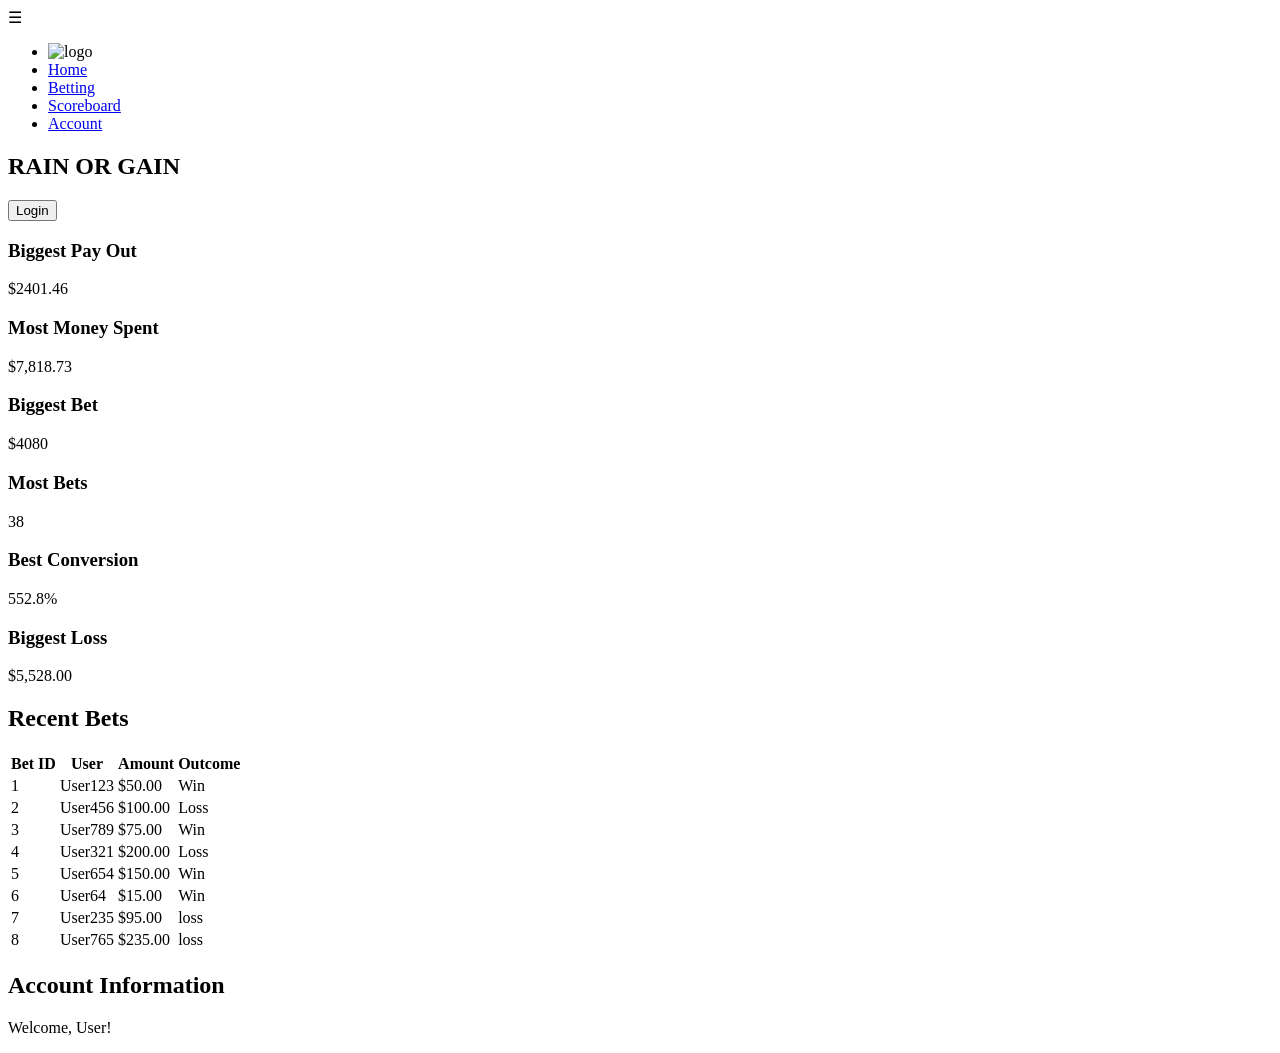
==== index.html @ 5d146974 "Rename Index.html to index.html" ====
<!DOCTYPE html>
<html lang="en">
<head>
  <meta charset="UTF-8">
  <meta name="viewport" content="width=device-width, initial-scale=1.0">
  <link rel="stylesheet" href="indexstyles.css">
  <title>Rain Or Gain</title>
</head>
<body>
<nav class="navbar">
  <div class="menu-icon">☰</div>

  <ul>
    <li class="logo">
      <img src="../Website-Rain or Gain/RainOrGain.png" alt="logo">
    </li>

    <li><a class="active" href="index.html">Home</a></li>
    <li><a href="betting.html">Betting</a></li>
    <li><a href="scoreboard.html">Scoreboard</a></li>
    <li><a href="account.html">Account</a></li>
  </ul>
</nav>


<header class="topbartoppartbitthingy">
        <h2>RAIN OR GAIN</h2>

        <div class="login">
            <button>Login</button>
        </div>
</header>


<div class="cards-container">
  <div class="card">
    <h3>Biggest Pay Out</h3>
    <p>$2401.46</p>
  </div>
  
  <div class="card">
    <h3>Most Money Spent</h3>
    <p>$7,818.73</p>
  </div>

  <div class="card">
    <h3>Biggest Bet</h3>
    <p>$4080</p>
  </div>

  <div class="card">
    <h3>Most Bets</h3>
    <p>38</p>
  </div>

  <div class="card">
    <h3>Best Conversion</h3>
    <p>552.8%</p>
  </div>

  <div class="card">
    <h3>Biggest Loss</h3>
    <p>$5,528.00</p>
  </div>
</div>


<div class="bet-table-box">
  <h2>Recent Bets</h2>
  <table class="bet-table">
    <thead>
      <tr>
        <th>Bet ID</th>
        <th>User</th>
        <th>Amount</th>
        <th>Outcome</th>
      </tr>
    </thead>
    <tbody>
      <tr>
        <td>1</td>
        <td>User123</td>
        <td>$50.00</td>
        <td>Win</td>
      </tr>
      <tr>
        <td>2</td>
        <td>User456</td>
        <td>$100.00</td>
        <td>Loss</td>
      </tr>
      <tr>
        <td>3</td>
        <td>User789</td>
        <td>$75.00</td>
        <td>Win</td>
      </tr>
      <tr>
        <td>4</td>
        <td>User321</td>
        <td>$200.00</td>
        <td>Loss</td>
      </tr>
      <tr>
        <td>5</td>
        <td>User654</td>
        <td>$150.00</td>
        <td>Win</td>
      </tr>
      <tr>
        <td>6</td>
        <td>User64</td>
        <td>$15.00</td>
        <td>Win</td>
      </tr>
      <tr>
        <td>7</td>
        <td>User235</td>
        <td>$95.00</td>
        <td>loss</td>
      </tr>
      <tr>
        <td>8</td>
        <td>User765</td>
        <td>$235.00</td>
        <td>loss</td>
      </tr>
    </tbody>
  </table>
</div>
<div class="account-card">
  <h2>Account Information</h2>
  <p>Welcome, User!</p>
</div>
</HTML>
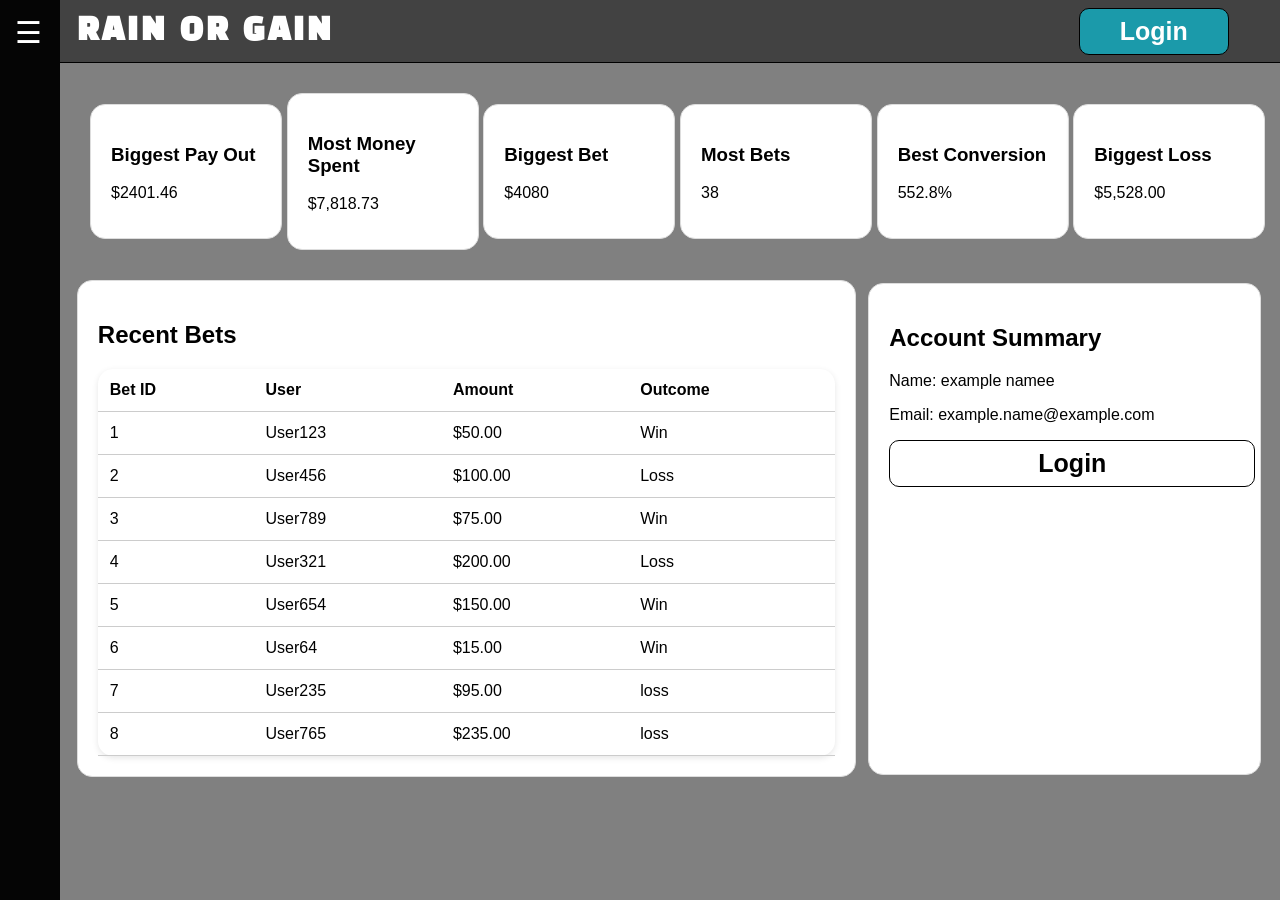
==== commit f099f6a5: "Merge branch 'master' of https://github.com/AlexT776/Website-Rain-or-Gain" ====
--- a/index.html
+++ b/index.html
@@ -12,7 +12,7 @@
 
   <ul>
     <li class="logo">
-      <img src="../Website-Rain or Gain/RainOrGain.png" alt="logo">
+      <img src="RainOrGain.png" alt="logo">
     </li>
 
     <li><a class="active" href="index.html">Home</a></li>
@@ -64,8 +64,8 @@
   </div>
 </div>
 
-
-<div class="bet-table-box">
+<div class="bottom-bit">
+  <div class="bet-table-box">
   <h2>Recent Bets</h2>
   <table class="bet-table">
     <thead>
@@ -127,9 +127,15 @@
       </tr>
     </tbody>
   </table>
-</div>
-<div class="account-card">
-  <h2>Account Information</h2>
-  <p>Welcome, User!</p>
+  </div>
+
+  <div class="account-card">
+    <h2>Account Summary</h2>
+    <p>Name: example namee</p>
+    <p>Email: example.name@example.com</p>
+    <div class="login2">
+      <button>Login</button>
+    </div>
+  </div>
 </div>
 </HTML>
--- a/indexstyles.css
+++ b/indexstyles.css
@@ -0,0 +1,366 @@
+ @font-face {
+    font-family: 'Blackhan';
+    src: url('Black_Han_Sans/BlackHanSans-Regular.ttf') format('truetype');
+}
+
+body, html {
+    margin: 0;
+    padding: 0;
+    font-family: Arial, sans-serif;
+    background-color: grey;
+}
+
+.navbar {
+    position: fixed;
+    top: 0;
+    left: 0;
+    width: 60px;             
+    height: 100%;
+    background: #050505;
+    overflow: hidden;
+    transition: width 0.3s ease;
+}
+
+.navbar a {
+    color: white;
+    text-decoration: none;
+    font-weight: bold;
+    font-size: 16px;
+    padding: 14px 16px;
+    transition: background 0.3s ease;
+    border-radius: 6px;
+}
+
+.navbar:hover {
+    width: 220px;
+}
+
+.menu-icon {
+    color: white;
+    font-size: 30px;
+    padding: 15px;
+    cursor: pointer;
+}
+
+.navbar ul {
+    list-style: none;
+    padding: 0;
+    margin: 20px 0 0;
+}
+
+.navbar li {
+    width: 100%;
+}
+
+.navbar a {
+    display: block;
+    color: white;
+    text-decoration: none;
+    padding: 15px 20px;
+    white-space: nowrap;
+}
+
+.navbar a:hover {
+    background-color: rgba(23, 125, 209, 0.63);
+    border-radius: 6px;
+    opacity: 0.7;
+}
+
+.logo {
+    text-align: center;
+    margin-bottom: 20px;
+}
+
+.logo img {
+    width: 120px;
+}
+
+.navbar img,
+.navbar a {
+    opacity: 0;
+    transition: opacity 0.2s ease;
+}
+
+.navbar:hover img,
+.navbar:hover a {
+    opacity: 1;
+}
+
+.active {
+    background-color: #1B9AAA;
+}
+
+.cards-container{
+    margin-left:60px;
+    padding:30px;
+    align-items: center;
+    display:grid;
+    grid-template-columns:repeat(6,1fr);
+    gap:20px;
+}
+
+.card{
+    background:white;
+    border:1px solid #ddd;
+    border-radius:15px;
+    padding:20px;
+    box-shadow:0 2px 6px grey;
+    width: 85%; 
+    transition: all 0.3s ease;
+}
+
+.card:hover{
+    box-shadow:0 4px 12px rgba(0,0,0,0.2);
+    transform: translateY(-5px);      
+    transition: all 0.3s ease;
+    background:#1B9AAA;
+    border:1px solid #000;
+    color:white;
+}
+
+.topbartoppartbitthingy{
+    display:flex;
+    justify-content:space-between;
+    align-items:center;
+    background: rgb(66, 66, 66);
+    border-bottom:1px solid #000;
+
+}
+
+.topbartoppartbitthingy h2{
+    font-size:30px;
+    margin-left:6%;
+    color:white;
+    font-family: 'Blackhan';
+    letter-spacing: 3px;
+    margin-bottom: 12px;
+    margin-top: 12px;
+    
+}
+
+.login{
+    display:flex;
+    align-items:center;
+    gap:15px;
+    margin-right:4%;
+}
+
+.login button{
+    padding:8px 40px;
+    background: #1B9AAA;
+    color: white;
+    border: 1px solid #000;
+    cursor: pointer;
+    font-size: 25px;
+    font-weight: bold;
+    border-radius: 10px;
+}
+
+.bottom-bit{
+    display:flex;
+    justify-content:space-between;
+    align-items:flex-start;
+    gap:12px;
+    align-items: center;
+}
+
+.bet-table-box{
+    display:block;
+    gap:25px;
+    margin-left:6%;
+    background:white;
+    border:1px solid #ddd;
+    border-radius:15px;
+    padding:20px;
+    box-shadow:0 2px 6px grey;
+    width: 61%; 
+    transition: all 0.3s ease;
+}
+
+.bet-table-box:hover{
+    box-shadow:0 4px 12px rgba(0,0,0,0.2);
+    transform: translateY(-5px);      
+    transition: all 0.3s ease;
+    background:#1B9AAA;
+    border:1px solid #000;
+    color:white;
+}
+
+.bet-table{
+    background:white;
+    color:#000;
+    border-radius:15px;
+    padding:25px;
+    box-shadow:0 2px 6px rgba(0,0,0,.1);
+    border-collapse:collapse;
+    width:100%;
+}
+
+.bet-table th,
+.bet-table td{
+    padding:12px;
+    text-align:left;
+    border-bottom:1px solid #ccc;
+}
+
+.account-card{
+    display:block;
+    gap:25px;
+    background:white;
+    border:1px solid #ddd;
+    border-radius:15px;
+    padding:20px;
+    box-shadow:0 2px 6px grey;
+    width: 29%;
+    height: 450px;
+    margin-right:1.5%;
+    transition: all 0.3s ease;
+}
+
+.account-card:hover{
+    box-shadow:0 4px 12px rgba(0,0,0,0.2);
+    transform: translateY(-5px);      
+    transition: all 0.3s ease;
+    background:#1B9AAA;
+    border:1px solid #000;
+    color:white;
+}
+
+.login2{
+    display:flex;
+    align-items:center;
+    gap:15px;
+    margin-right:4%;
+}
+
+.login2 button{
+    padding:8px 44%;
+    background: white;
+    color: black;
+    border: 1px solid #000;
+    cursor: pointer;
+    font-size: 25px;
+    font-weight: bold;
+    border-radius: 10px;
+}
+
+
+
+
+/*betting page*/
+.map-container{
+    display:block;
+    gap:25px;
+    margin-left:3%;
+    border-radius:15px;
+    box-shadow:0 2px 6px grey;
+    width: 97%; 
+}
+.leftbox{
+    display:block;
+    gap:25px;
+    margin-left:6%;
+    background:white;
+    border:1px solid #ddd;
+    border-radius:15px;
+    padding:20px;
+    box-shadow:0 2px 6px grey;
+    width: 6%; 
+}
+
+
+
+/*account page*/
+
+
+
+.profile-name {
+    display: flex;
+    justify-content: space-between;
+    font-size: 20px;
+    line-height: 1.9;
+}
+
+.profile-name button,
+.profile-edit {
+    border: none;
+    background: transparent;
+    font-size: 25px;
+    cursor: pointer;
+}
+
+.profile-image {
+    background: #eee;
+    border-radius: 15px;
+    height: 15px;
+    width: 15px;
+}j
+
+.profile-edit {
+    display: block;
+    margin-left: auto;
+    margin-top: -80px;
+    margin-bottom: 15px;
+}
+
+.visibility {
+    display: flex;
+    background: #222;
+    border-radius: 20px;
+    overflow: hidden;
+    margin-bottom: 18px;
+}
+
+.visibility button {
+    flex: 1;
+    background: transparent;
+    color: white;
+    border: none;
+    padding: 8px 5px;
+    font-size: 10px;
+}
+
+.visibility button:hover {
+    background: #444;
+}
+
+.closing-bet {
+    border: 1.5px solid #075c75;
+    border-radius: 13px;
+    padding: 9px;
+    margin-top: 12px;
+}
+
+.closing-bet:hover{
+    box-shadow:0 4px 12px rgba(0,0,0,0.2);
+    transform: translateY(-5px);      
+    transition: all 0.3s ease;
+    background:#1B9AAA;
+    border:1px solid #000;
+    color:white;
+}
+
+.bet-heading {
+    display: grid;
+    grid-template-columns: 1.4fr 1fr 1fr;
+    align-items: center;
+    gap: 5px;
+}
+
+.bet-heading strong {
+    font-size: 16px;
+}
+
+.bet-heading span {
+    font-size: 10px;
+}
+
+.bet-info {
+    display: grid;
+    grid-template-columns: 1.4fr 1fr 1fr;
+    margin-top: 7px;
+    font-size: 10px;
+}
+
+
+
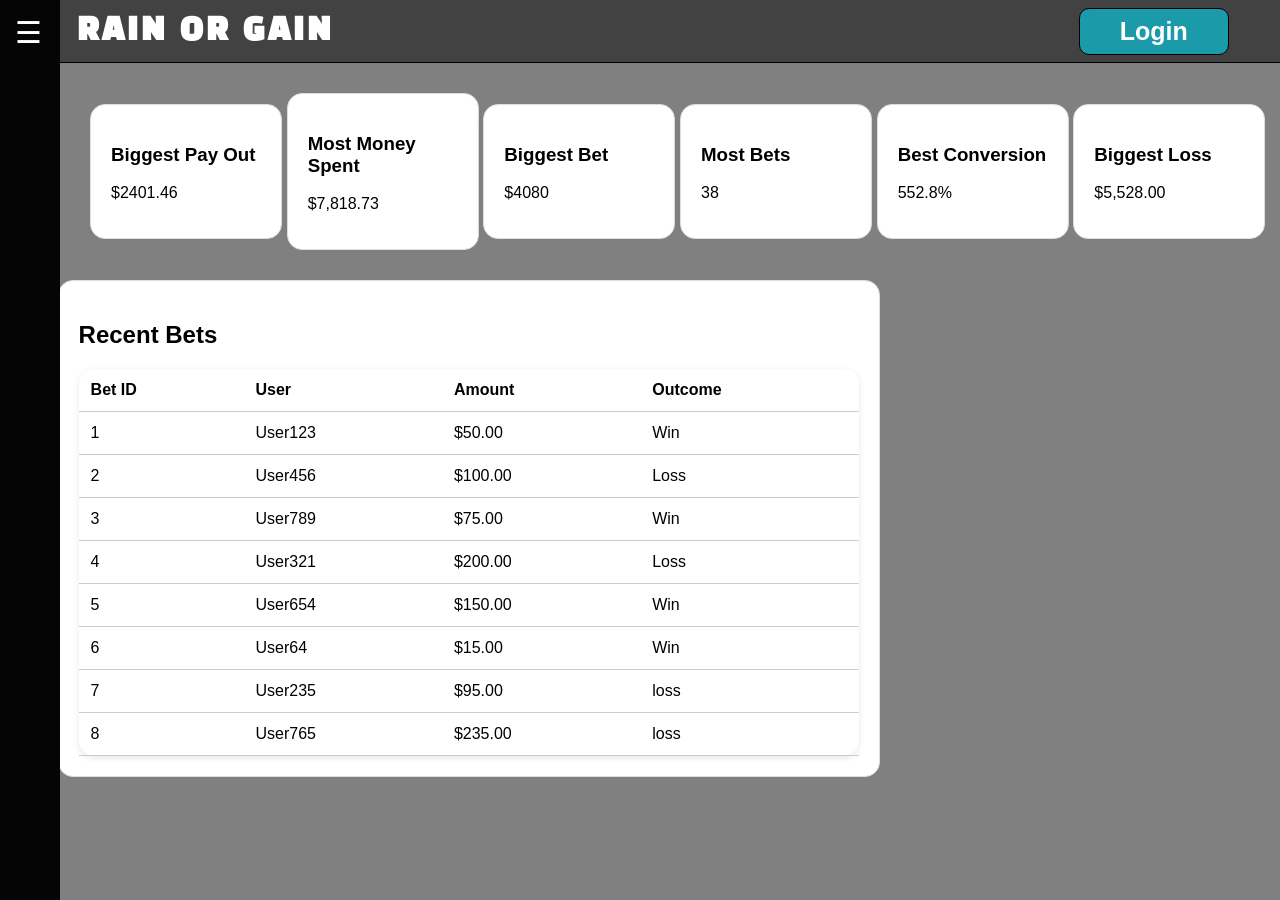
==== commit 15098ecd: "fixed the profile card and broke the account cards" ====
--- a/index.html
+++ b/index.html
@@ -128,14 +128,5 @@
     </tbody>
   </table>
   </div>
-
-  <div class="account-card">
-    <h2>Account Summary</h2>
-    <p>Name: example namee</p>
-    <p>Email: example.name@example.com</p>
-    <div class="login2">
-      <button>Login</button>
-    </div>
-  </div>
 </div>
 </HTML>
--- a/indexstyles.css
+++ b/indexstyles.css
@@ -167,7 +167,7 @@
 .bet-table-box{
     display:block;
     gap:25px;
-    margin-left:6%;
+    margin-left:4.5%;
     background:white;
     border:1px solid #ddd;
     border-radius:15px;
@@ -177,14 +177,7 @@
     transition: all 0.3s ease;
 }
 
-.bet-table-box:hover{
-    box-shadow:0 4px 12px rgba(0,0,0,0.2);
-    transform: translateY(-5px);      
-    transition: all 0.3s ease;
-    background:#1B9AAA;
-    border:1px solid #000;
-    color:white;
-}
+
 
 .bet-table{
     background:white;
@@ -203,46 +196,7 @@
     border-bottom:1px solid #ccc;
 }
 
-.account-card{
-    display:block;
-    gap:25px;
-    background:white;
-    border:1px solid #ddd;
-    border-radius:15px;
-    padding:20px;
-    box-shadow:0 2px 6px grey;
-    width: 29%;
-    height: 450px;
-    margin-right:1.5%;
-    transition: all 0.3s ease;
-}
-
-.account-card:hover{
-    box-shadow:0 4px 12px rgba(0,0,0,0.2);
-    transform: translateY(-5px);      
-    transition: all 0.3s ease;
-    background:#1B9AAA;
-    border:1px solid #000;
-    color:white;
-}
-
-.login2{
-    display:flex;
-    align-items:center;
-    gap:15px;
-    margin-right:4%;
-}
-
-.login2 button{
-    padding:8px 44%;
-    background: white;
-    color: black;
-    border: 1px solid #000;
-    cursor: pointer;
-    font-size: 25px;
-    font-weight: bold;
-    border-radius: 10px;
-}
+
 
 
 
@@ -254,113 +208,160 @@
     margin-left:3%;
     border-radius:15px;
     box-shadow:0 2px 6px grey;
-    width: 97%; 
-}
-.leftbox{
+    width: 97%;
+}
+
+.create-bet{
     display:block;
     gap:25px;
-    margin-left:6%;
+    margin-top:0.5%;
+    margin-right:2%;
+    margin-left:20px;
     background:white;
     border:1px solid #ddd;
     border-radius:15px;
     padding:20px;
     box-shadow:0 2px 6px grey;
-    width: 6%; 
-}
-
-
+    width: 40%;
+}
+
+
+
+.input-box {
+    width: 95%;
+    padding: 12px;
+    border: 2px solid #ccc;
+    border-radius: 8px;
+    font-size: 16px;
+    outline: none;
+}
+
+.input-box:focus {
+    border-color: #3498db;
+}
+
+.create-bet-button {
+    padding: 10px 20px;
+    background-color: #1B9AAA;
+    color: white;
+    border: none;
+    border-radius: 8px;
+    cursor: pointer;
+    font-size: 16px;
+    width: 100%;
+}
 
 /*account page*/
-
-
-
-.profile-name {
+.account-card {
+    display: block;
+    width: 90%;
+    margin: 6%;
+    margin-top: 2%;
+    padding: 28px;
+    background: #fff;
+    border: 1px solid #e2e6e8;
+    border-radius: 16px;
+    box-shadow: 0 4px 14px rgba(0, 0, 0, 0.06);
+}
+
+.account-card-heading h2 {
+    margin: 0 0 6px;
+    font-size: 23px;
+}
+
+.account-card-heading p {
+    margin: 0;
+    font-size: 13px;
+    color: #777;
+}
+
+.account-form-thingy {
     display: flex;
-    justify-content: space-between;
-    font-size: 20px;
-    line-height: 1.9;
-}
-
-.profile-name button,
-.profile-edit {
-    border: none;
-    background: transparent;
-    font-size: 25px;
+    flex-direction: column;
+    gap: 18px;
+}
+
+.form {
+    display: flex;
+    flex-direction: column;
+    gap: 8px;
+}
+
+.form label {
+    font-size: 14px;
+    font-weight: 600;
+    color: #333;
+}
+
+.form input {
+    box-sizing: border-box;
+    width: 100%;
+    min-width: 0;
+    padding: 13px 14px;
+    font-family: inherit;
+    font-size: 14px;
+    color: #222;
+    background: #fafafa;
+    border: 1px solid #d8dfe2;
+    border-radius: 9px;
+    outline: none;
+    transition: border-color 0.2s, box-shadow 0.2s;
+}
+
+.form input:focus {
+    border-color: #1B9AAA;
+    box-shadow: 0 0 0 3px rgba(27, 154, 170, 0.15);
+    background: #fff;
+}
+
+.account-login,
+.account-signup {
+    box-sizing: border-box;
+    width: 100%;
+    padding: 13px;
+    border-radius: 9px;
+    font-size: 15px;
+    font-weight: 700;
     cursor: pointer;
 }
 
-.profile-image {
-    background: #eee;
-    border-radius: 15px;
-    height: 15px;
-    width: 15px;
-}j
-
-.profile-edit {
-    display: block;
-    margin-left: auto;
-    margin-top: -80px;
-    margin-bottom: 15px;
-}
-
-.visibility {
-    display: flex;
-    background: #222;
-    border-radius: 20px;
-    overflow: hidden;
-    margin-bottom: 18px;
-}
-
-.visibility button {
-    flex: 1;
-    background: transparent;
-    color: white;
-    border: none;
-    padding: 8px 5px;
-    font-size: 10px;
-}
-
-.visibility button:hover {
-    background: #444;
-}
-
-.closing-bet {
-    border: 1.5px solid #075c75;
-    border-radius: 13px;
-    padding: 9px;
-    margin-top: 12px;
-}
-
-.closing-bet:hover{
+.account-login {
+    margin-top: 4px;
+    color: white;
+    background: #1B9AAA;
+    border: 1px solid #1B9AAA;
+    transition: all 0.3s ease;
+}
+
+.account-login:hover {
     box-shadow:0 4px 12px rgba(0,0,0,0.2);
     transform: translateY(-5px);      
     transition: all 0.3s ease;
-    background:#1B9AAA;
-    border:1px solid #000;
-    color:white;
-}
-
-.bet-heading {
-    display: grid;
-    grid-template-columns: 1.4fr 1fr 1fr;
+}
+
+.account-signup {
+    color: #147d8a;
+    background: white;
+    border: 1px solid #1B9AAA;
+    transition: all 0.3s ease;
+}
+
+.account-signup:hover {
+    box-shadow:0 4px 12px rgba(0,0,0,0.2);
+    transform: translateY(-5px);      
+    transition: all 0.3s ease;
+}
+
+.form-divider {
+    display: flex;
     align-items: center;
-    gap: 5px;
-}
-
-.bet-heading strong {
-    font-size: 16px;
-}
-
-.bet-heading span {
-    font-size: 10px;
-}
-
-.bet-info {
-    display: grid;
-    grid-template-columns: 1.4fr 1fr 1fr;
-    margin-top: 7px;
-    font-size: 10px;
-}
-
-
-
+    gap: 12px;
+    color: #999;
+    font-size: 11px;
+    font-weight: 600;
+}
+
+
+
+
+
